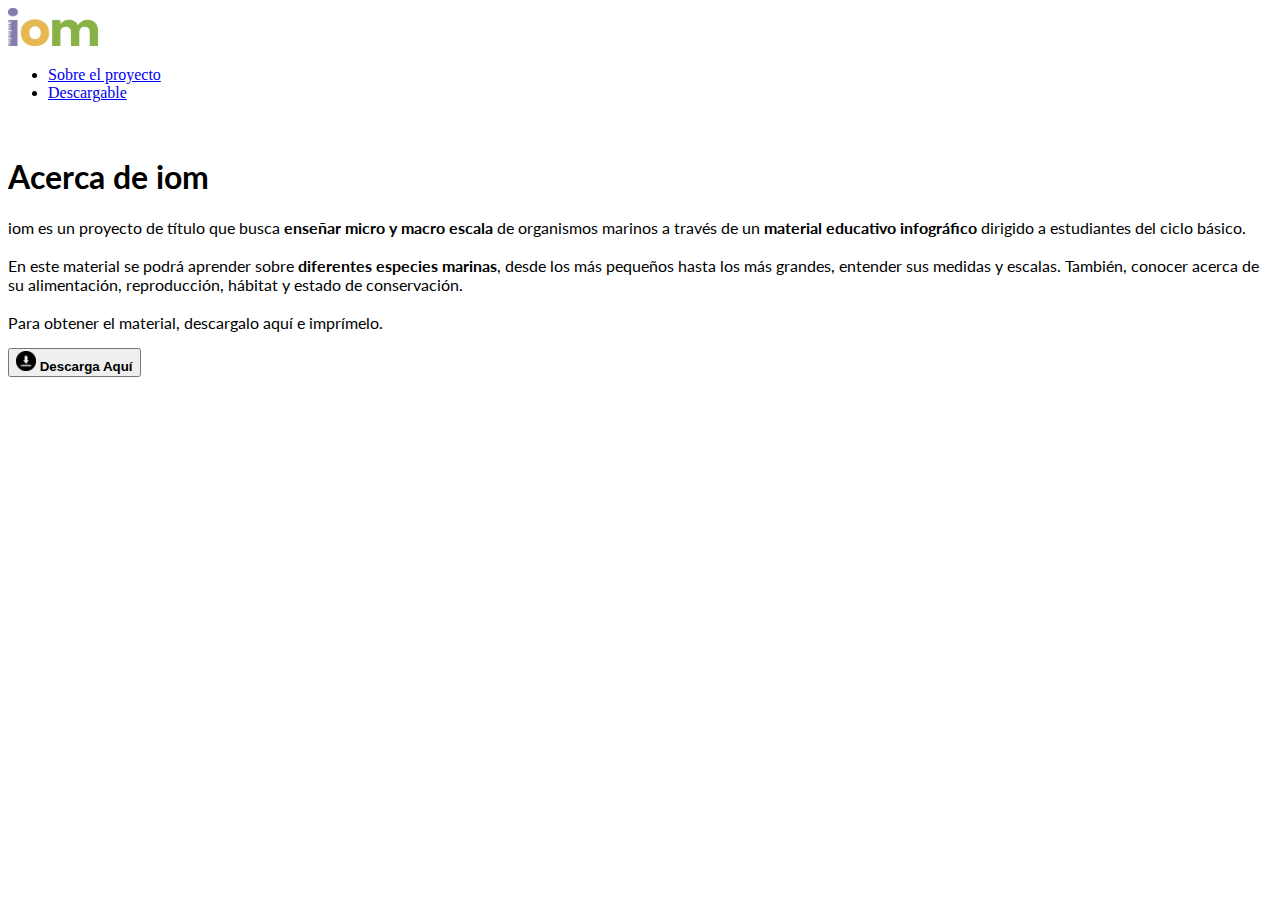
==== index.html @ 4140debc "commit inicial" ====
<!doctype html>
<html lang="en">
  <head>
    <meta charset="utf-8">
    <meta name="viewport" content="width=device-width, initial-scale=1">
    
    <link href="https://cdn.jsdelivr.net/npm/bootstrap@5.1.3/dist/css/bootstrap.min.css" rel="stylesheet" integrity="sha384-1BmE4kWBq78iYhFldvKuhfTAU6auU8tT94WrHftjDbrCEXSU1oBoqyl2QvZ6jIW3" crossorigin="anonymous">
    <link rel="preconnect" href="https://fonts.googleapis.com">
    <link rel="preconnect" href="https://fonts.gstatic.com" crossorigin>
    <link href="https://fonts.googleapis.com/css2?family=Lato:ital,wght@0,300;0,400;0,700;1,300;1,400;1,700&display=swap" rel="stylesheet"> 
    <link rel="stylesheet" href="style.css">
    <title>IOM</title>
  </head>
  <body>
    <!-- Barra de navegación -->
    <div class="container">
      <header class="d-flex flex-wrap justify-content-center py-3 mb-4 border-bottom">
        <a href="/" class="d-flex align-items-center mb-3 mb-md-0 me-md-auto text-dark text-decoration-none">
          <img class="ml-10" src="/imgs/logo.png" alt="" width="90" height="38">
        </a>
  
        <ul class="nav nav-pills">
          <li class="nav-item"><a href="index.html" class="nav-link active bg-secondary" aria-current="page">Sobre el proyecto</a></li>
          <li class="nav-item"><a href="/descarga.html" class="nav-link text-secondary">Descargable</a></li>
        </ul>
      </header>
    </div>

    <div class="container">
      <div class="row"> 
        <!-- Imagen cover -->
        <div class="col">
          <img class="w-100 mt-4"src="/imgs/portada-04.png" alt="">
        </div>
        <div class="col">
          <!-- Texto  -->
          <h1 class="mt-5 mb-5">Acerca de iom</h1>
          <p>iom es un proyecto de título que busca <b>enseñar micro y macro escala</b> de organismos marinos a través de un <b>material educativo infográfico</b> dirigido a estudiantes del ciclo básico.<br><br>

            En este material se podrá aprender sobre <b>diferentes especies marinas</b>, desde los más pequeños hasta los más grandes, entender sus medidas y escalas. También, conocer acerca de su alimentación, reproducción, hábitat y estado de conservación.<br>
            <br>
            Para obtener el material, descargalo aquí e imprímelo. </p>
          <!-- Boton descarga -->
          <button class="btn btn-default">
            <img src="imgs/descarga.png" width="20" href="/descarga.html" /> <b>Descarga Aquí</b>
          </button>
       
        </div>

      </div>
    </div>
  </body>
</html>
---- style.css ----
/* change the colors */



p {
    font-family: 'Lato', sans-serif;
}

h1 {
    font-family: 'Lato', sans-serif;
    font-weight: bold;
}
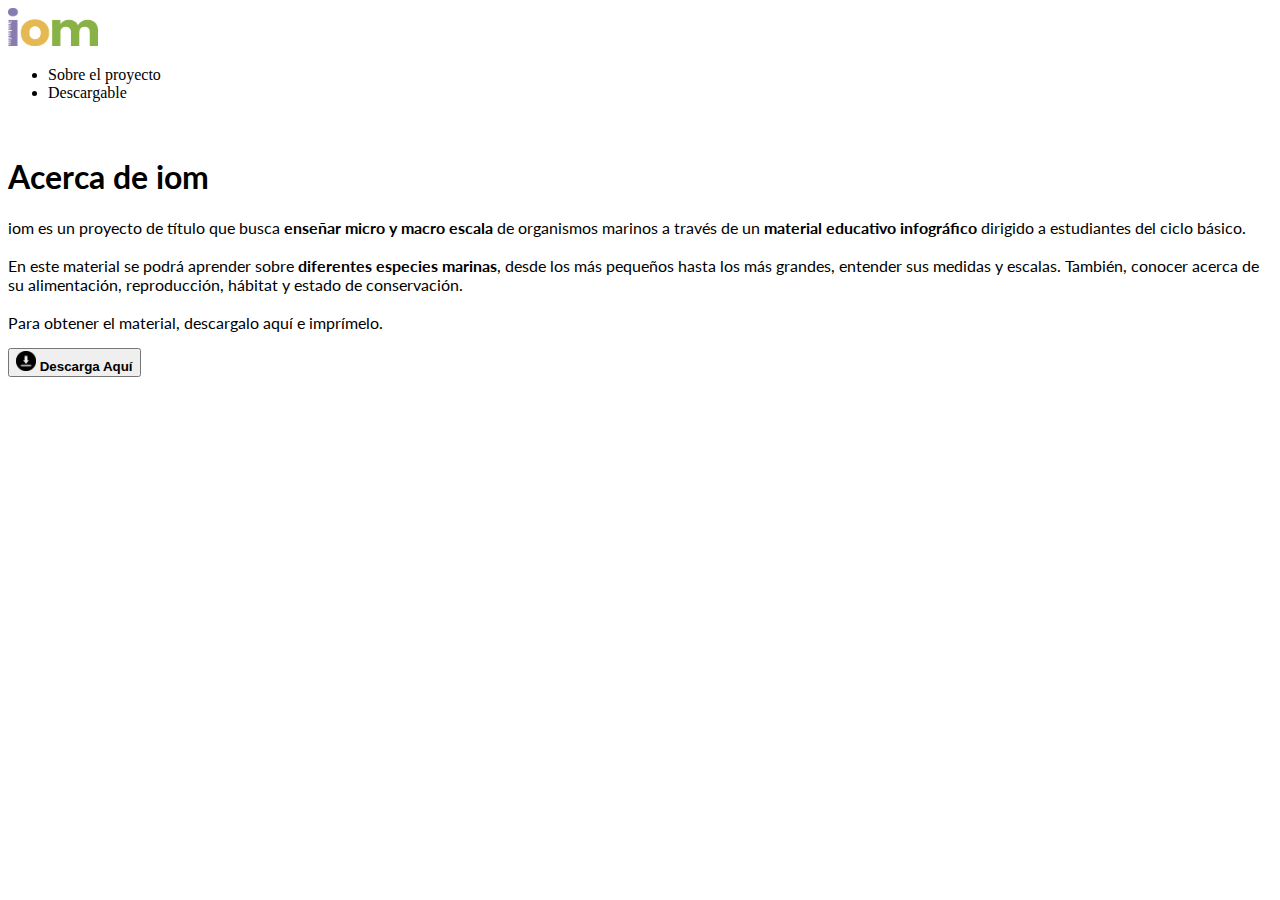
==== commit e02c0a59: "links arreglados" ====
--- a/index.html
+++ b/index.html
@@ -15,13 +15,13 @@
     <!-- Barra de navegación -->
     <div class="container">
       <header class="d-flex flex-wrap justify-content-center py-3 mb-4 border-bottom">
-        <a href="/" class="d-flex align-items-center mb-3 mb-md-0 me-md-auto text-dark text-decoration-none">
-          <img class="ml-10" src="/imgs/logo.png" alt="" width="90" height="38">
+        <a href="index.html" class="d-flex align-items-center mb-3 mb-md-0 me-md-auto text-dark text-decoration-none">
+          <img class="ml-10" src="imgs/logo.png" alt="" width="90" height="38">
         </a>
   
         <ul class="nav nav-pills">
           <li class="nav-item"><a href="index.html" class="nav-link active bg-secondary" aria-current="page">Sobre el proyecto</a></li>
-          <li class="nav-item"><a href="/descarga.html" class="nav-link text-secondary">Descargable</a></li>
+          <li class="nav-item"><a href="descarga.html" class="nav-link text-secondary">Descargable</a></li>
         </ul>
       </header>
     </div>
@@ -30,7 +30,7 @@
       <div class="row"> 
         <!-- Imagen cover -->
         <div class="col">
-          <img class="w-100 mt-4"src="/imgs/portada-04.png" alt="">
+          <img class="w-100 mt-4"src="imgs/portada-04.png" alt="">
         </div>
         <div class="col">
           <!-- Texto  -->
@@ -42,7 +42,9 @@
             Para obtener el material, descargalo aquí e imprímelo. </p>
           <!-- Boton descarga -->
           <button class="btn btn-default">
-            <img src="imgs/descarga.png" width="20" href="/descarga.html" /> <b>Descarga Aquí</b>
+            <a href="descarga.html">
+              <img src="imgs/descarga.png" width="20" href="descarga.html" /> <b>Descarga Aquí</b>
+            </a>
           </button>
        
         </div>
--- a/style.css
+++ b/style.css
@@ -9,4 +9,9 @@
 h1 {
     font-family: 'Lato', sans-serif;
     font-weight: bold;
+}
+
+a {
+    color: black;
+    text-decoration: none;
 }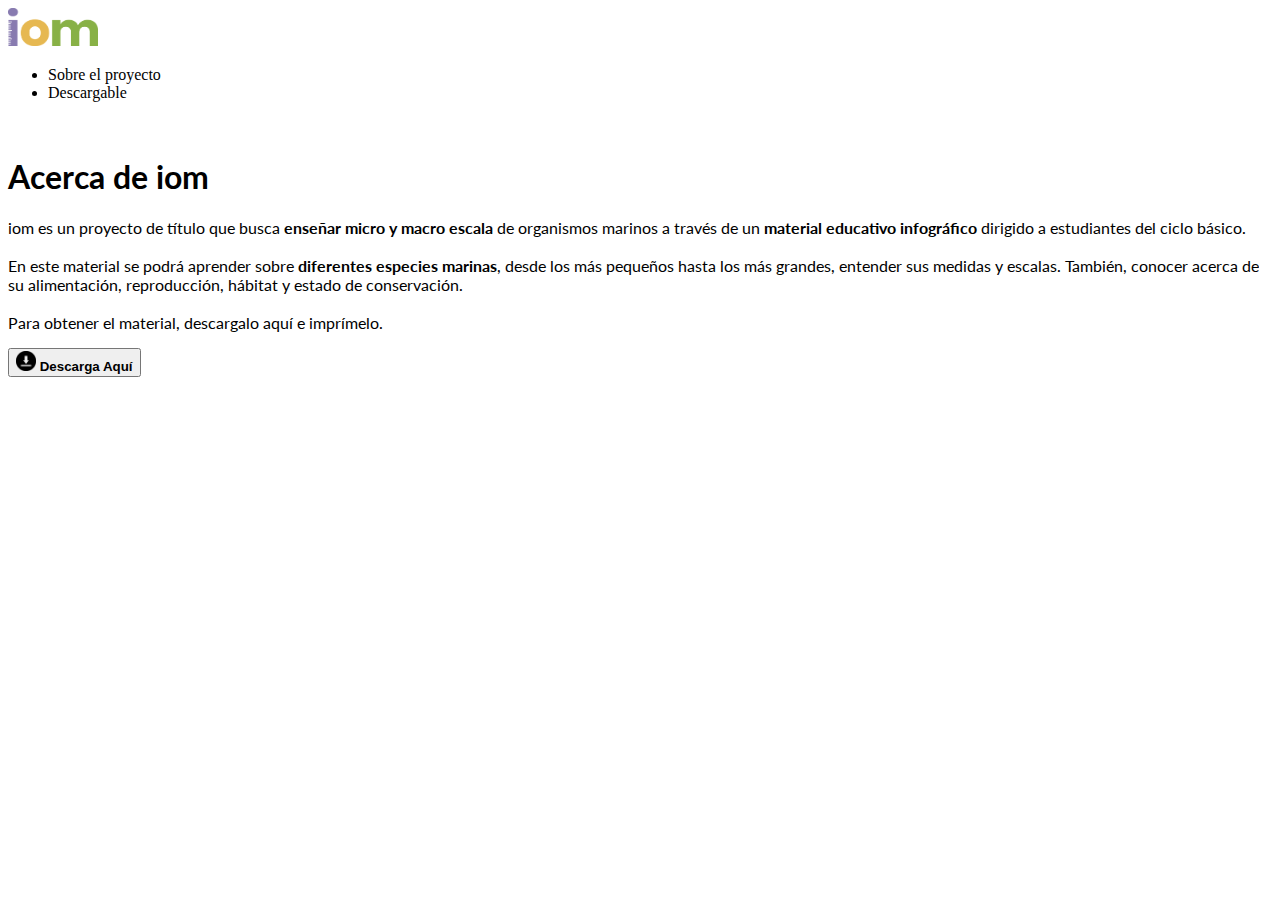
==== commit 9990e8ee: "favicon" ====
--- a/index.html
+++ b/index.html
@@ -9,6 +9,7 @@
     <link rel="preconnect" href="https://fonts.gstatic.com" crossorigin>
     <link href="https://fonts.googleapis.com/css2?family=Lato:ital,wght@0,300;0,400;0,700;1,300;1,400;1,700&display=swap" rel="stylesheet"> 
     <link rel="stylesheet" href="style.css">
+    <link rel="shortcut icon" type="image/jpg" href="imgs/favicon.png"/>
     <title>IOM</title>
   </head>
   <body>
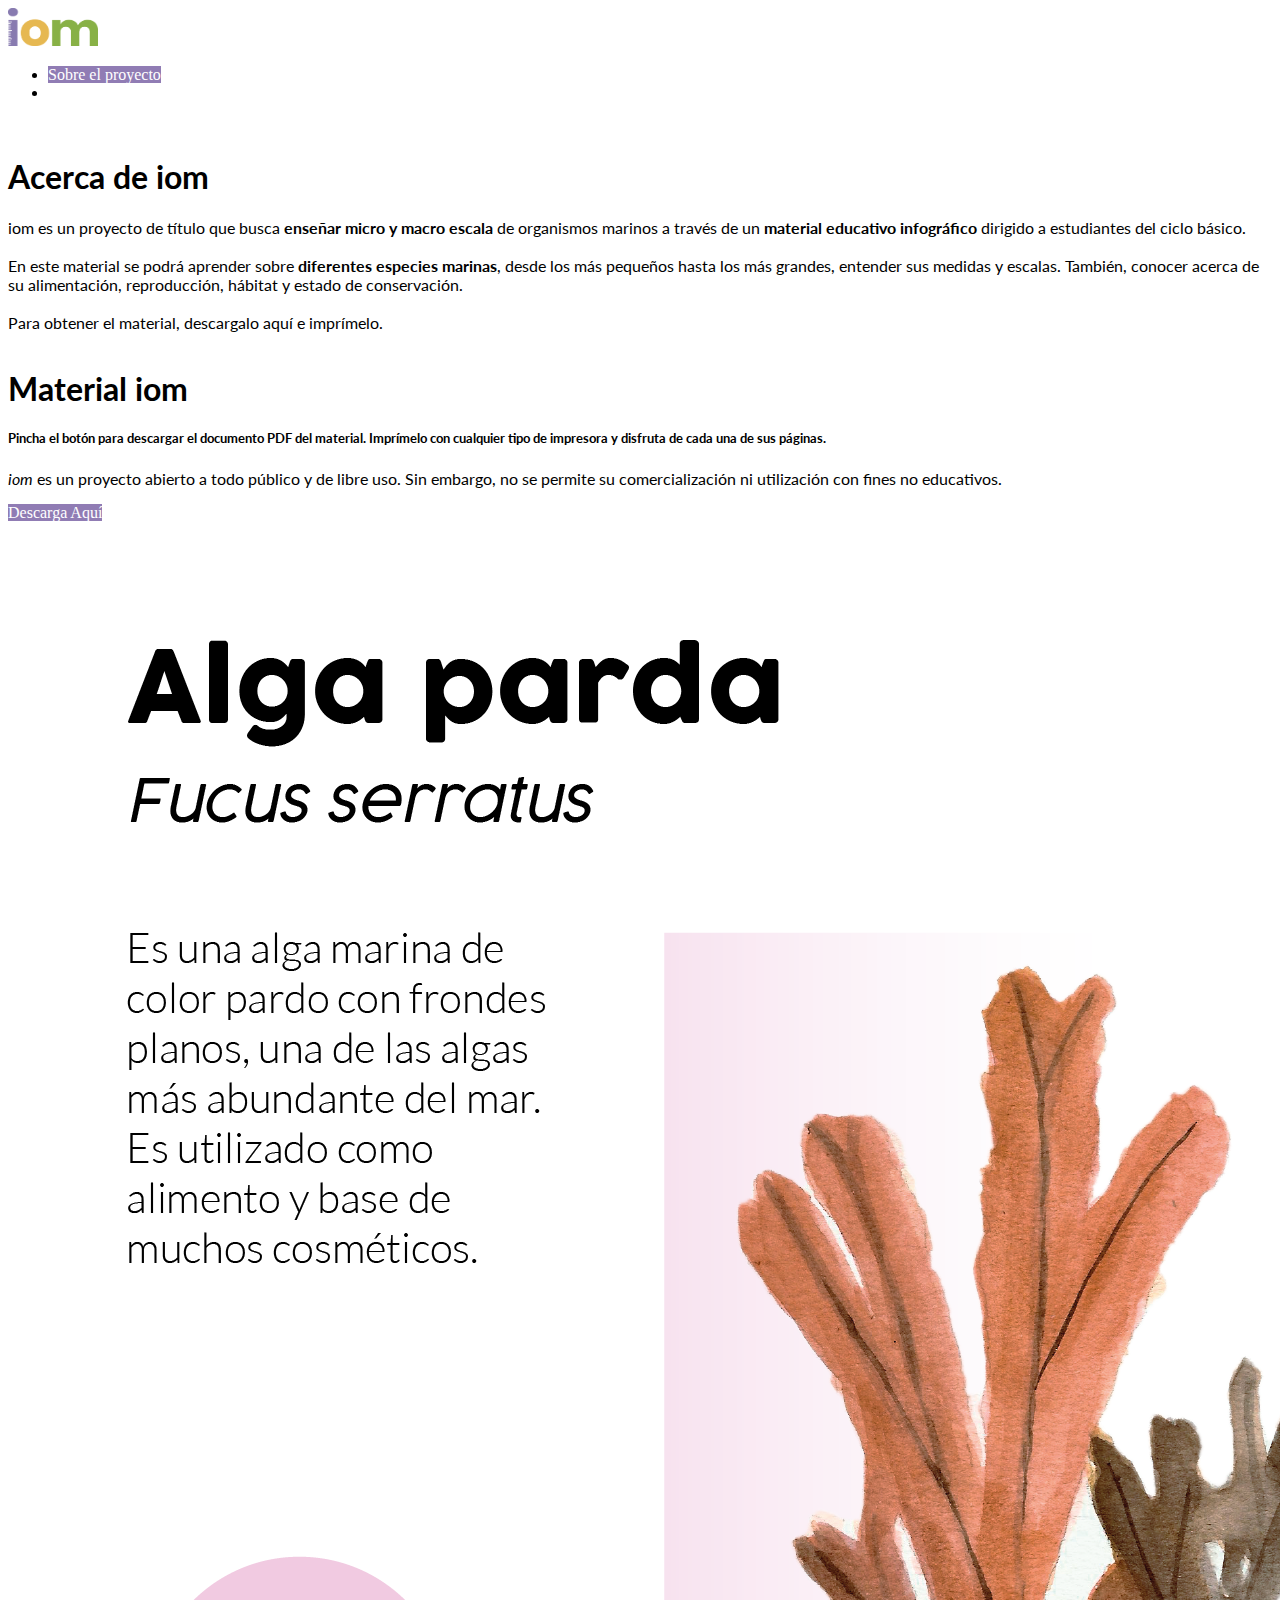
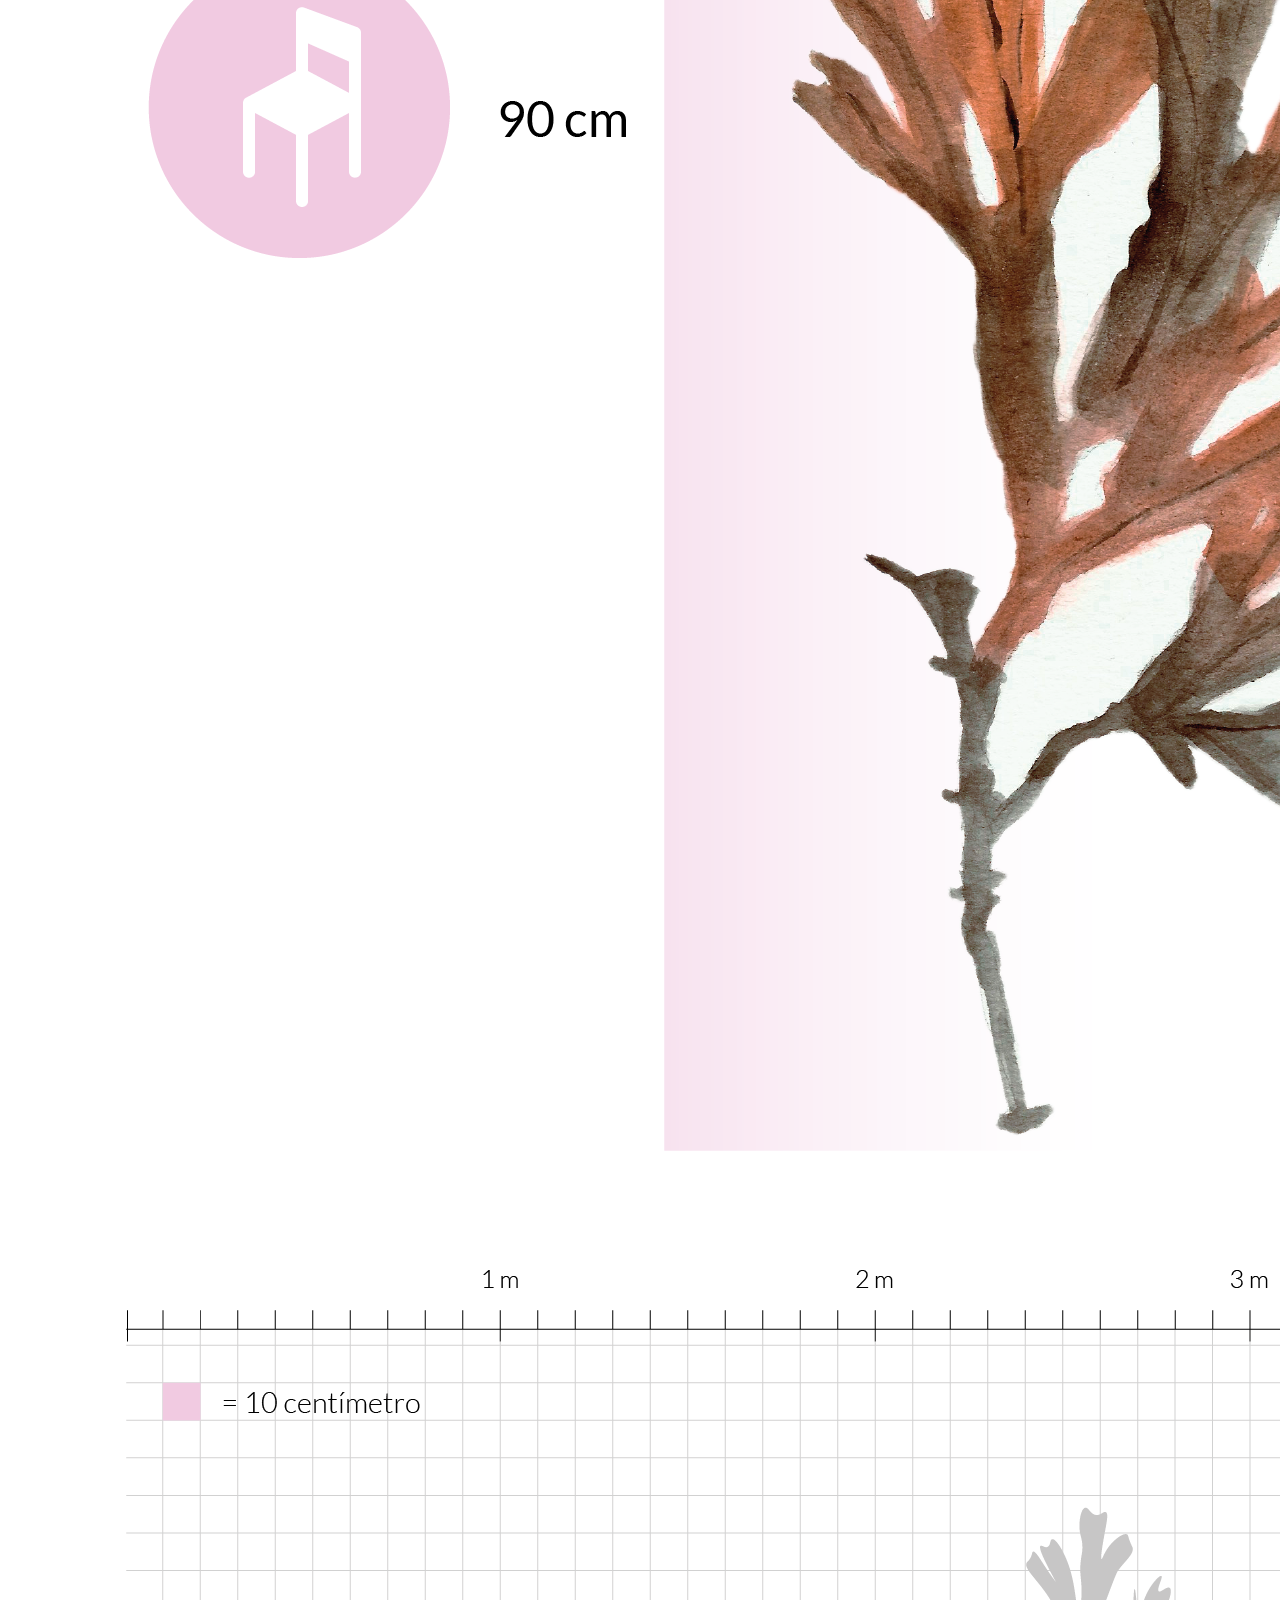
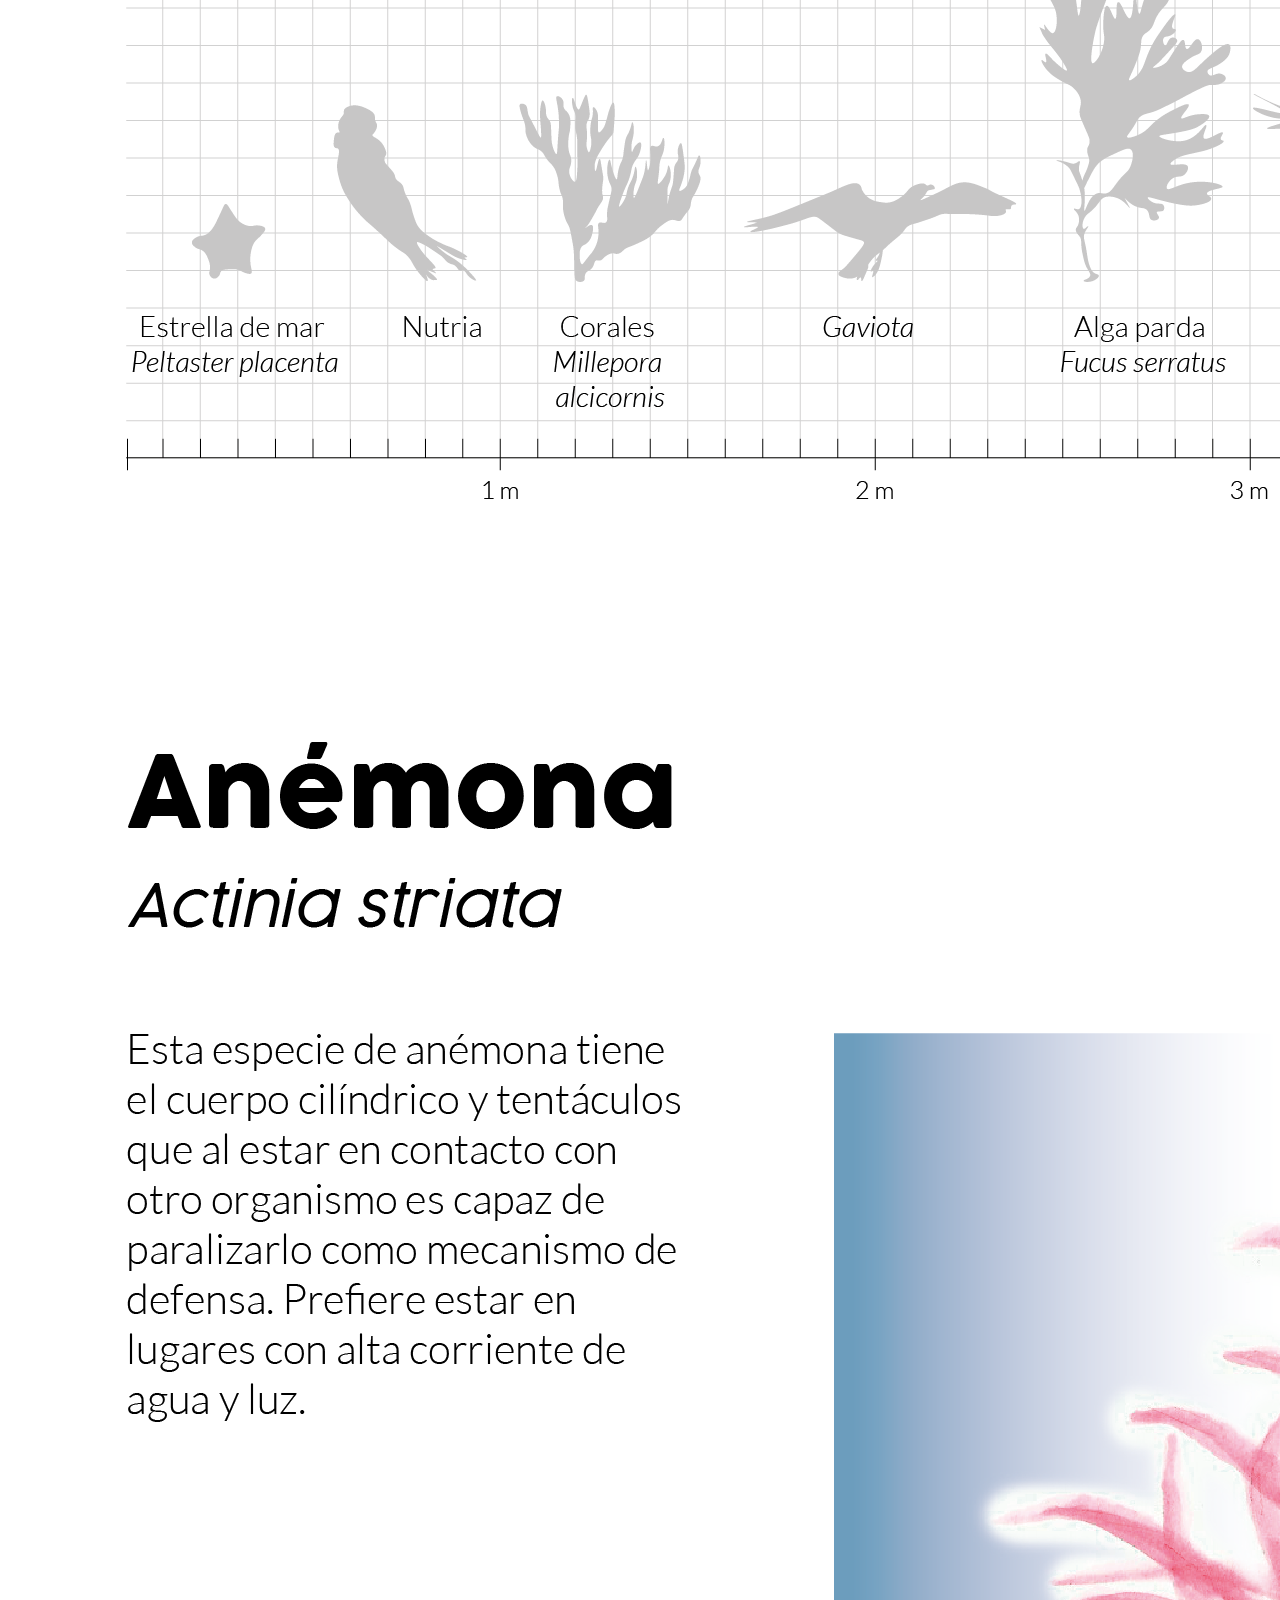
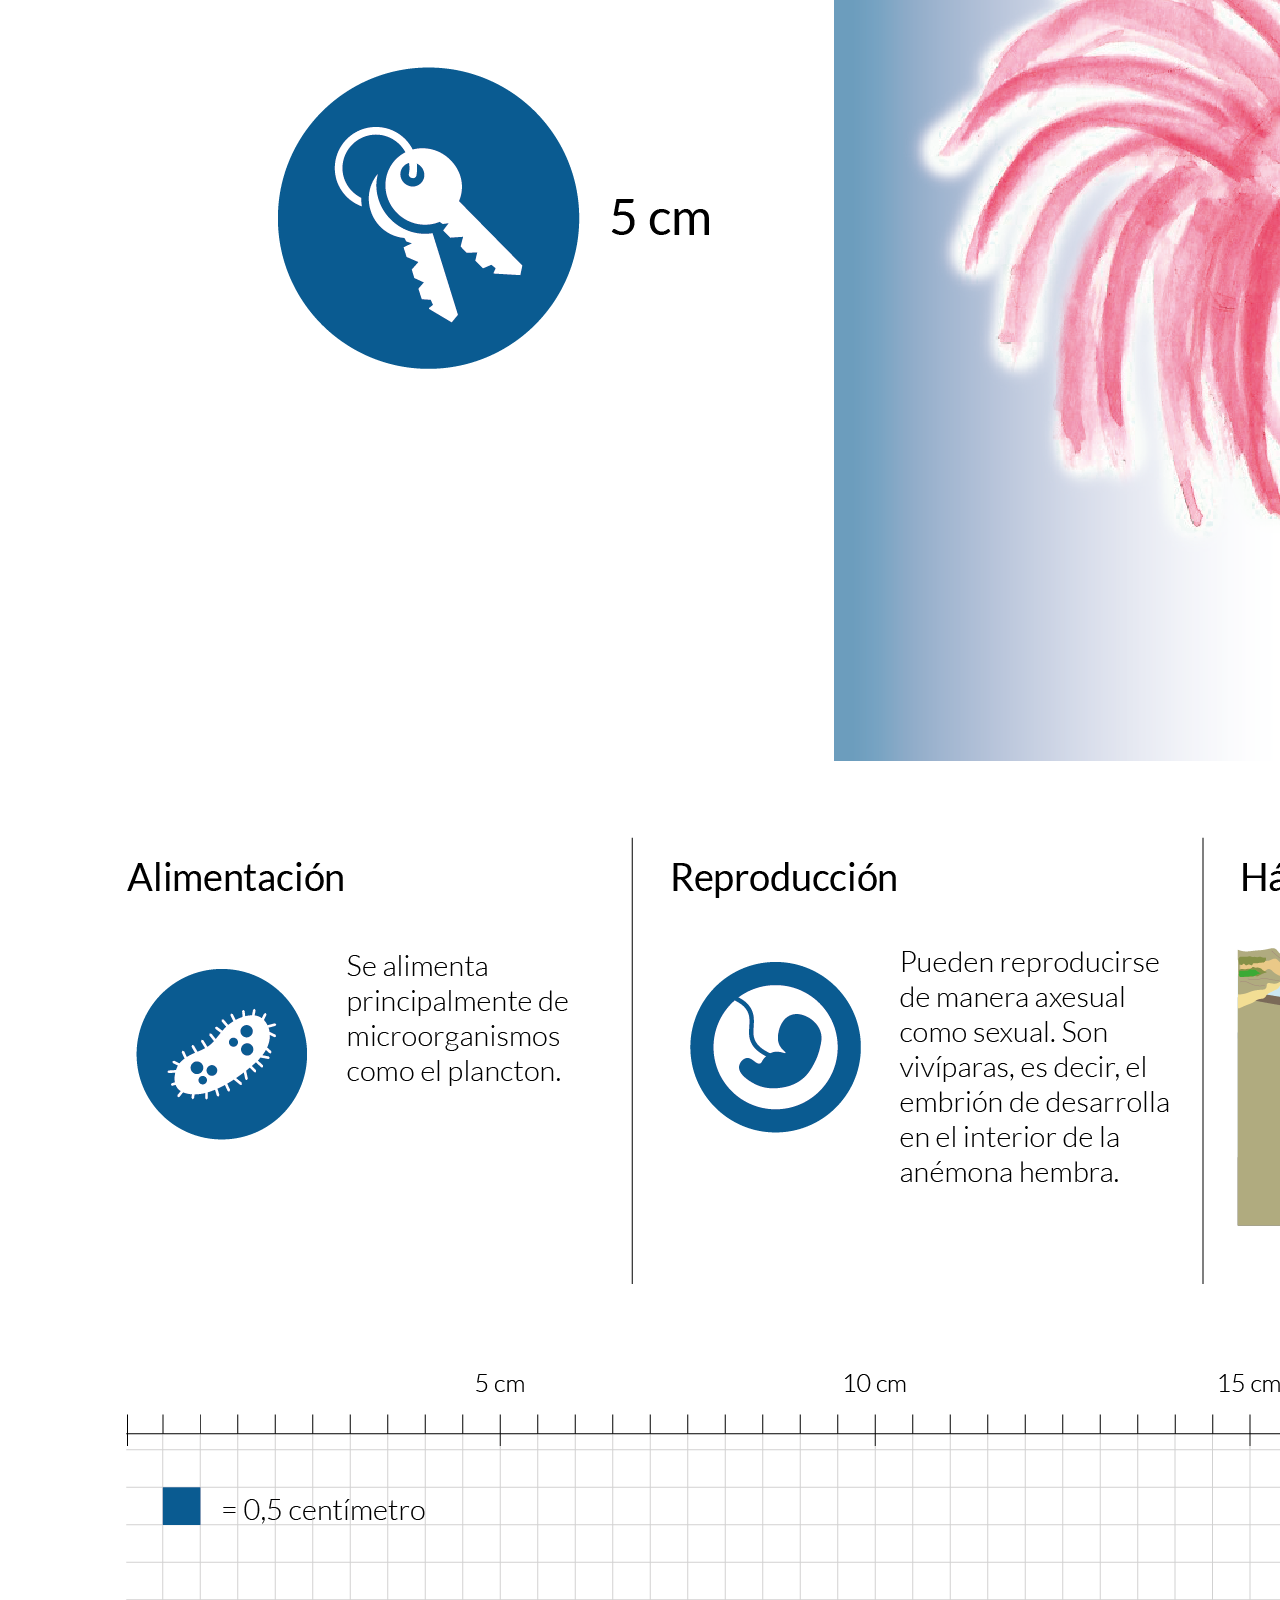
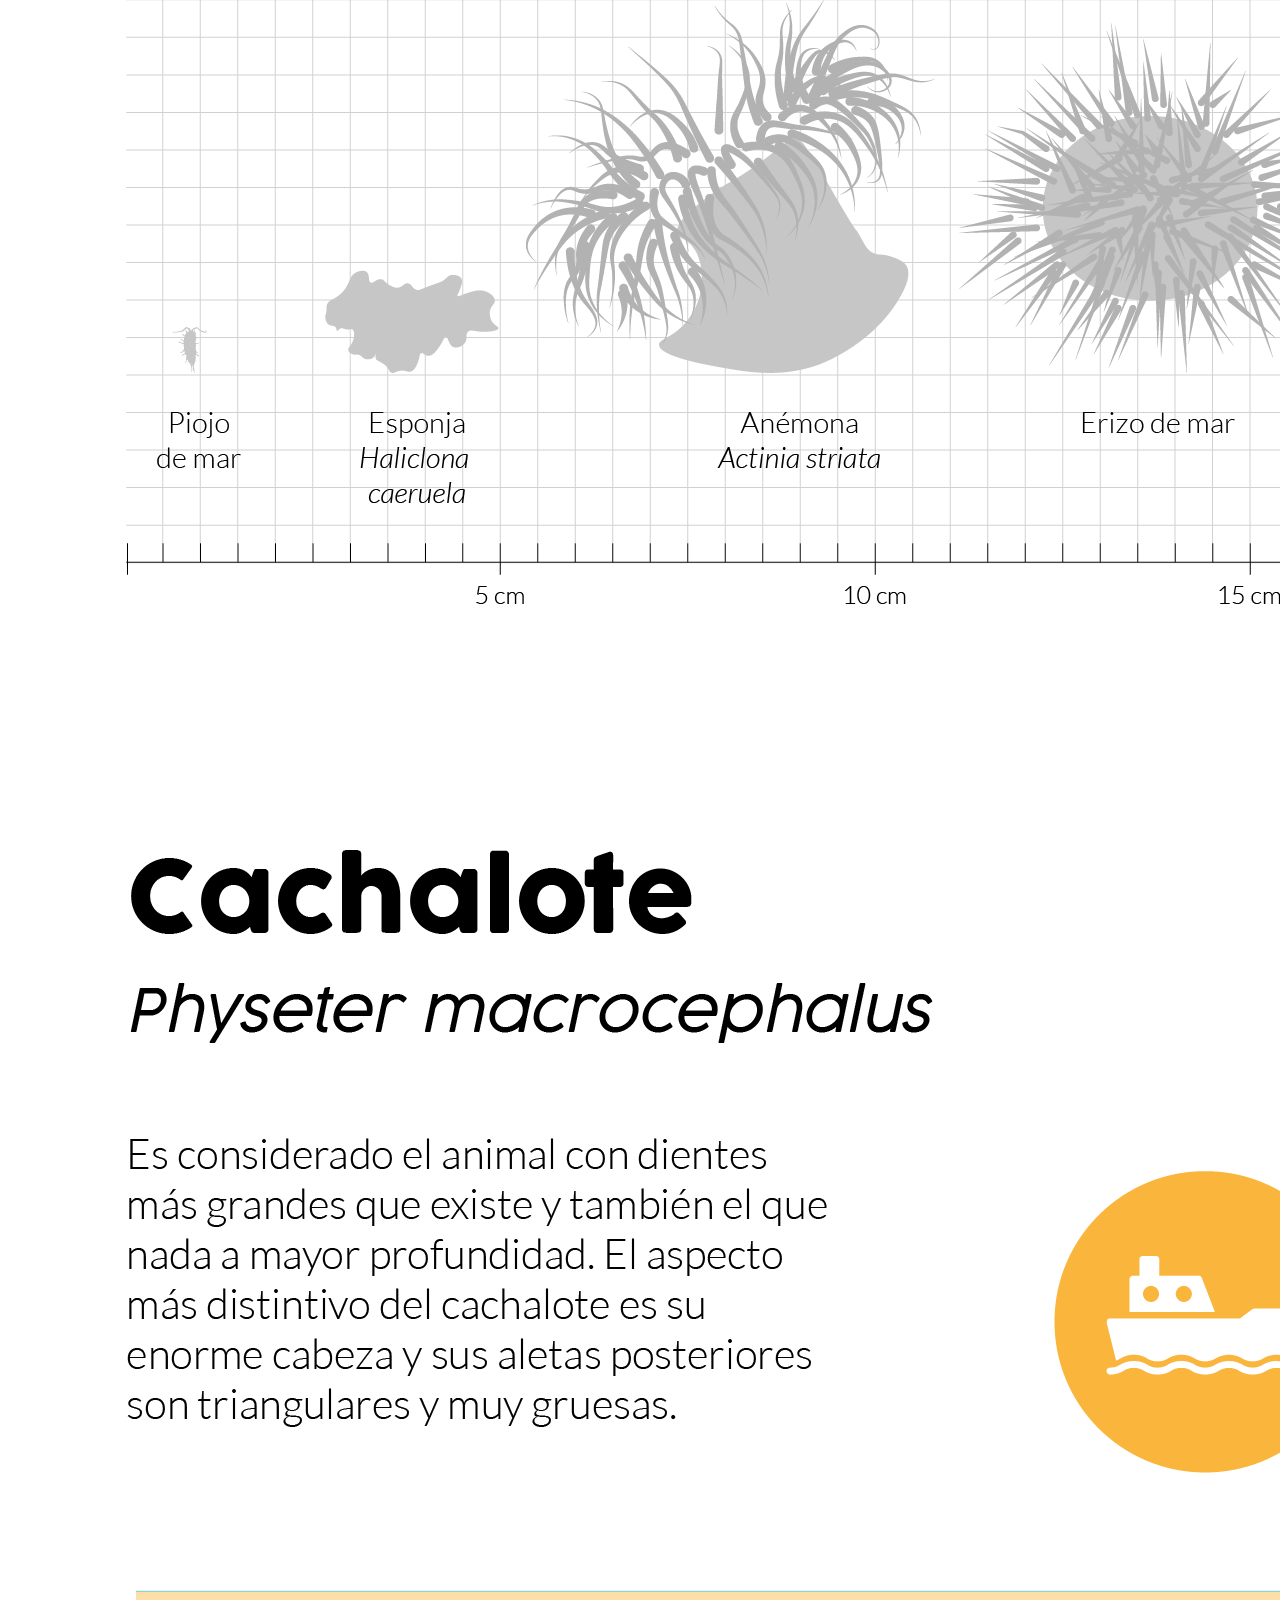
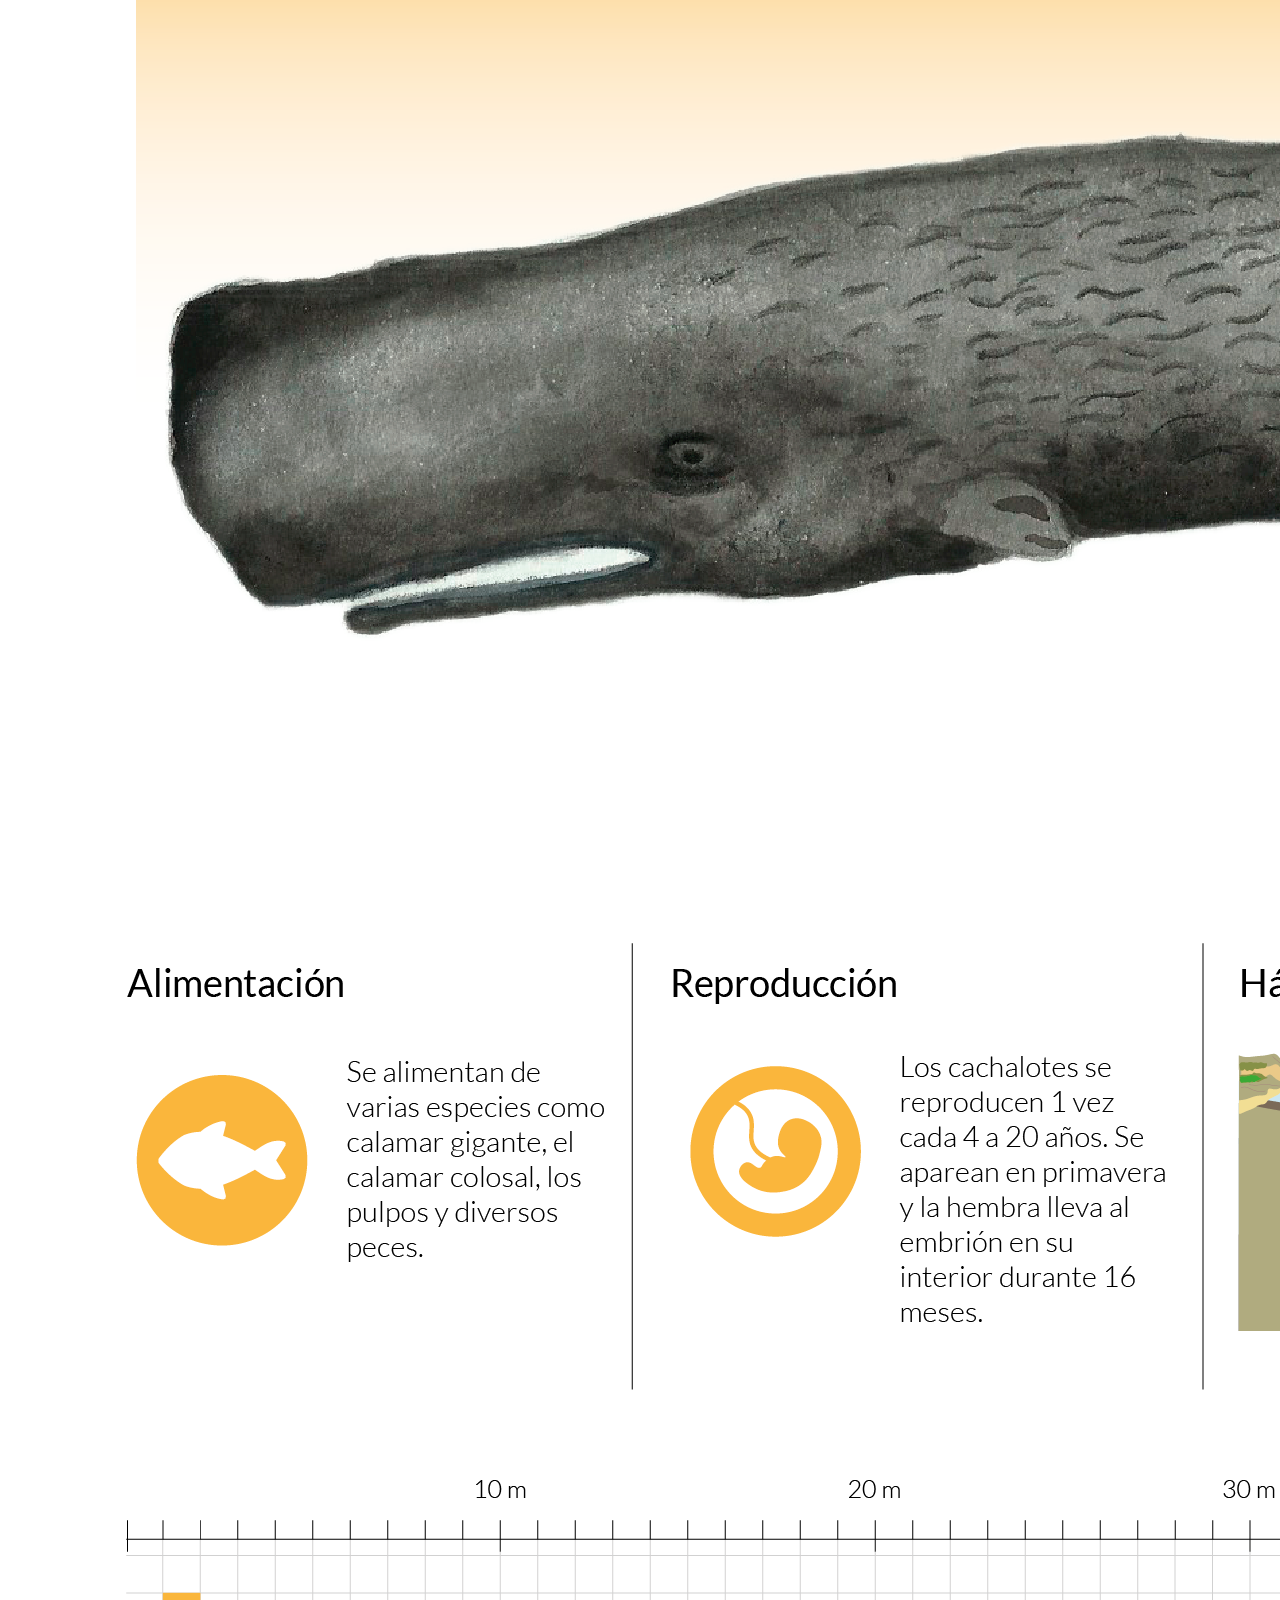
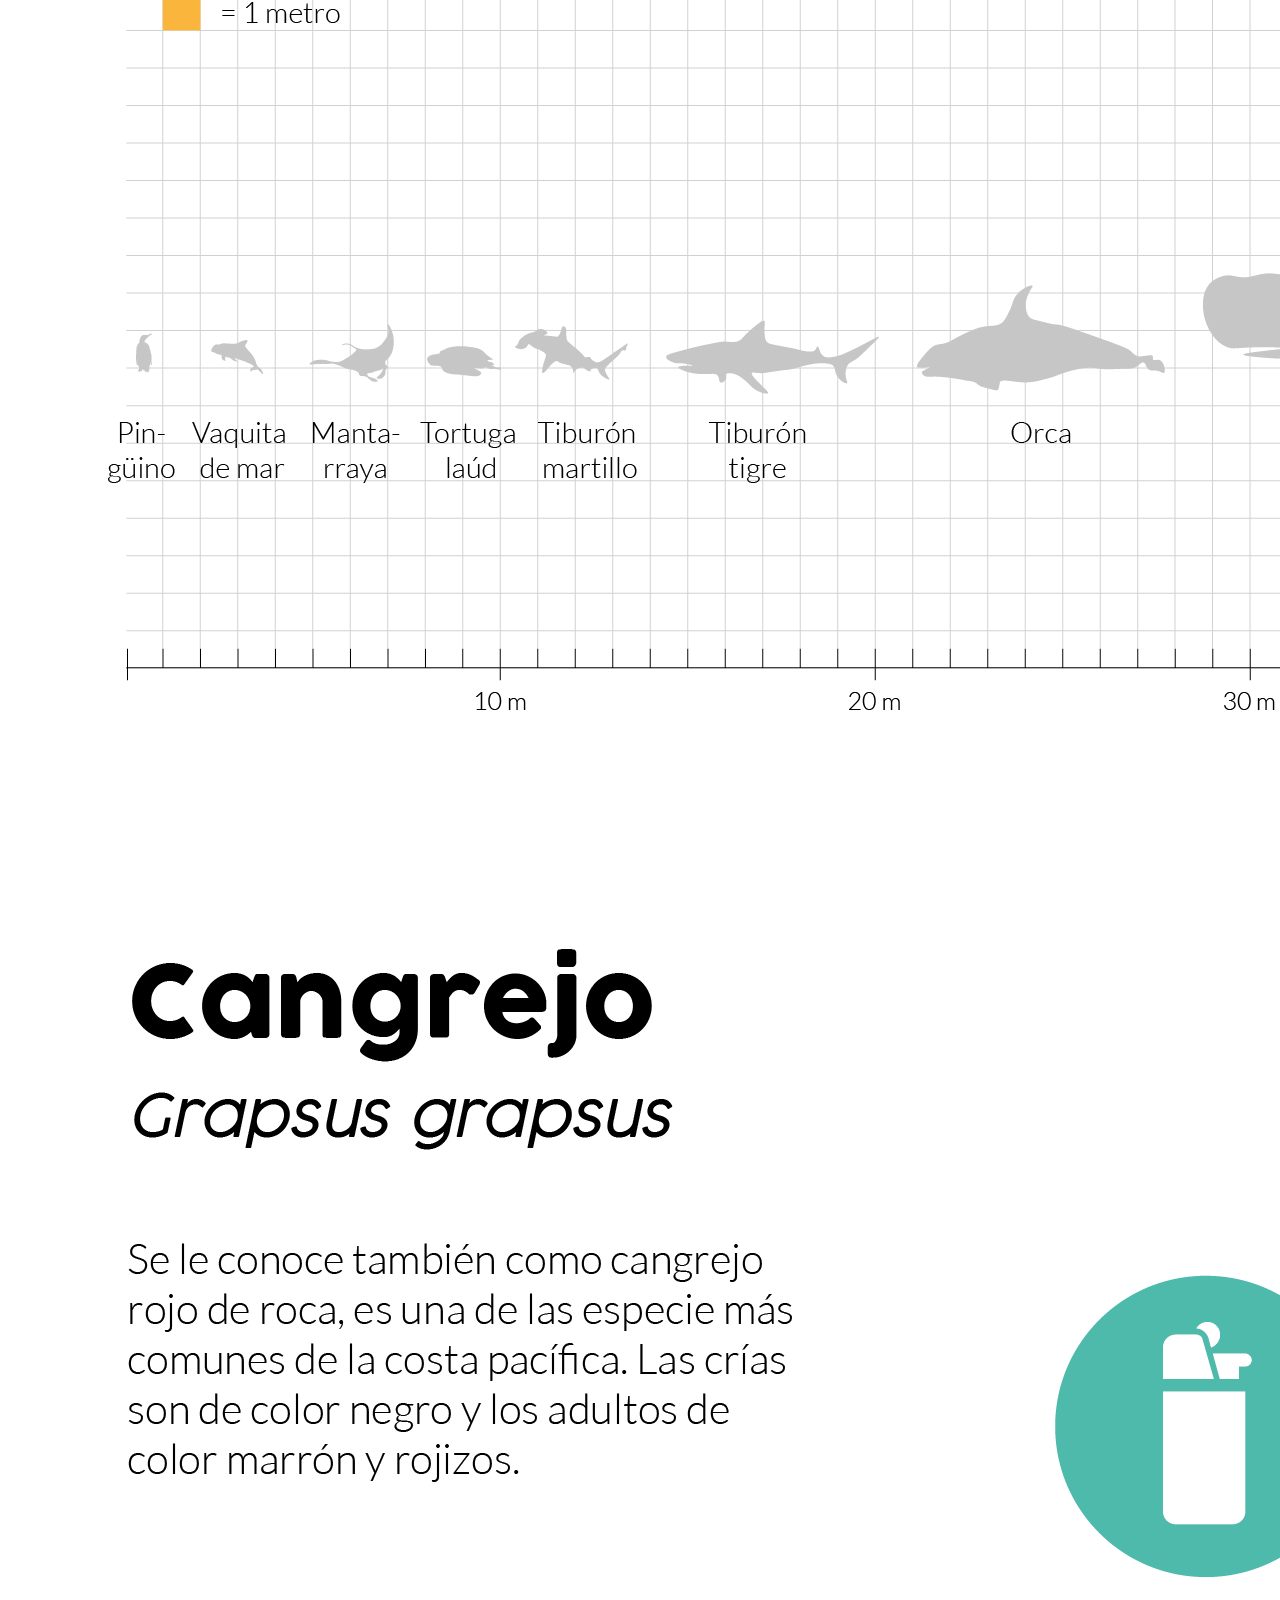
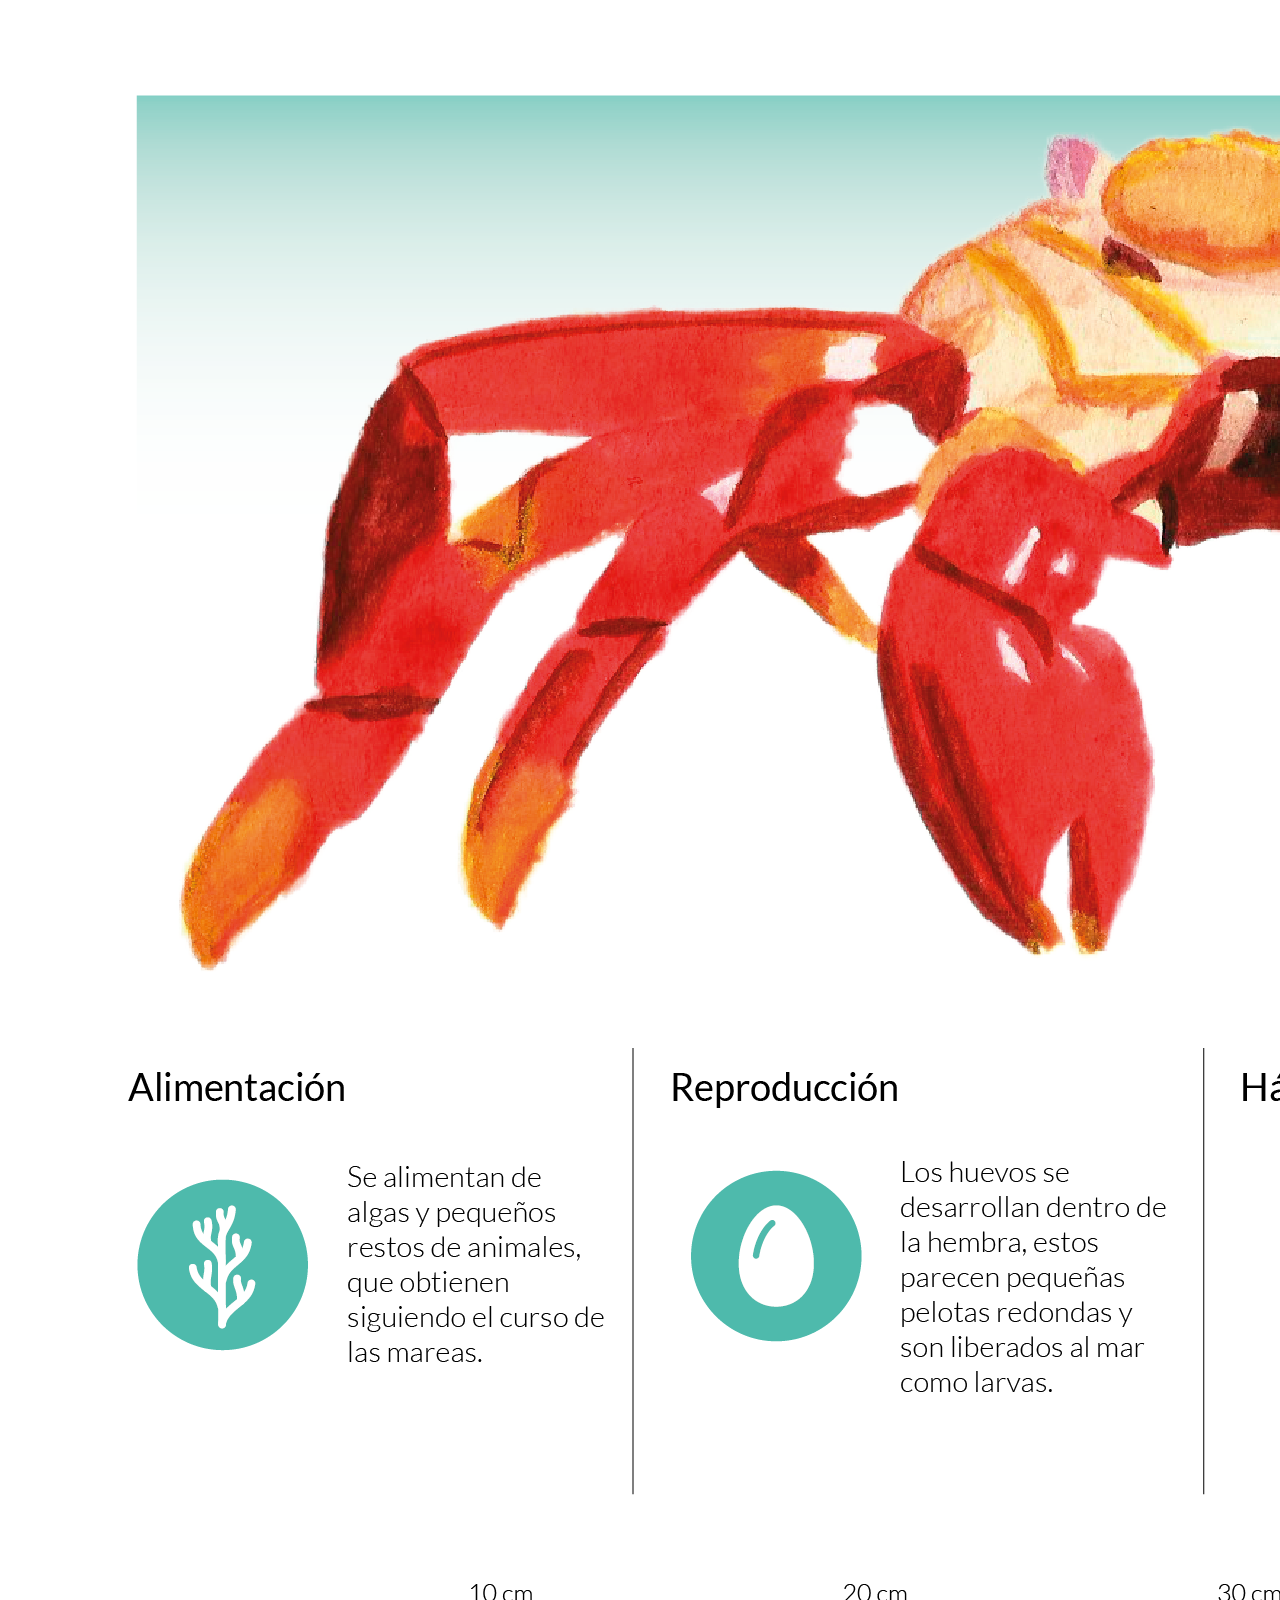
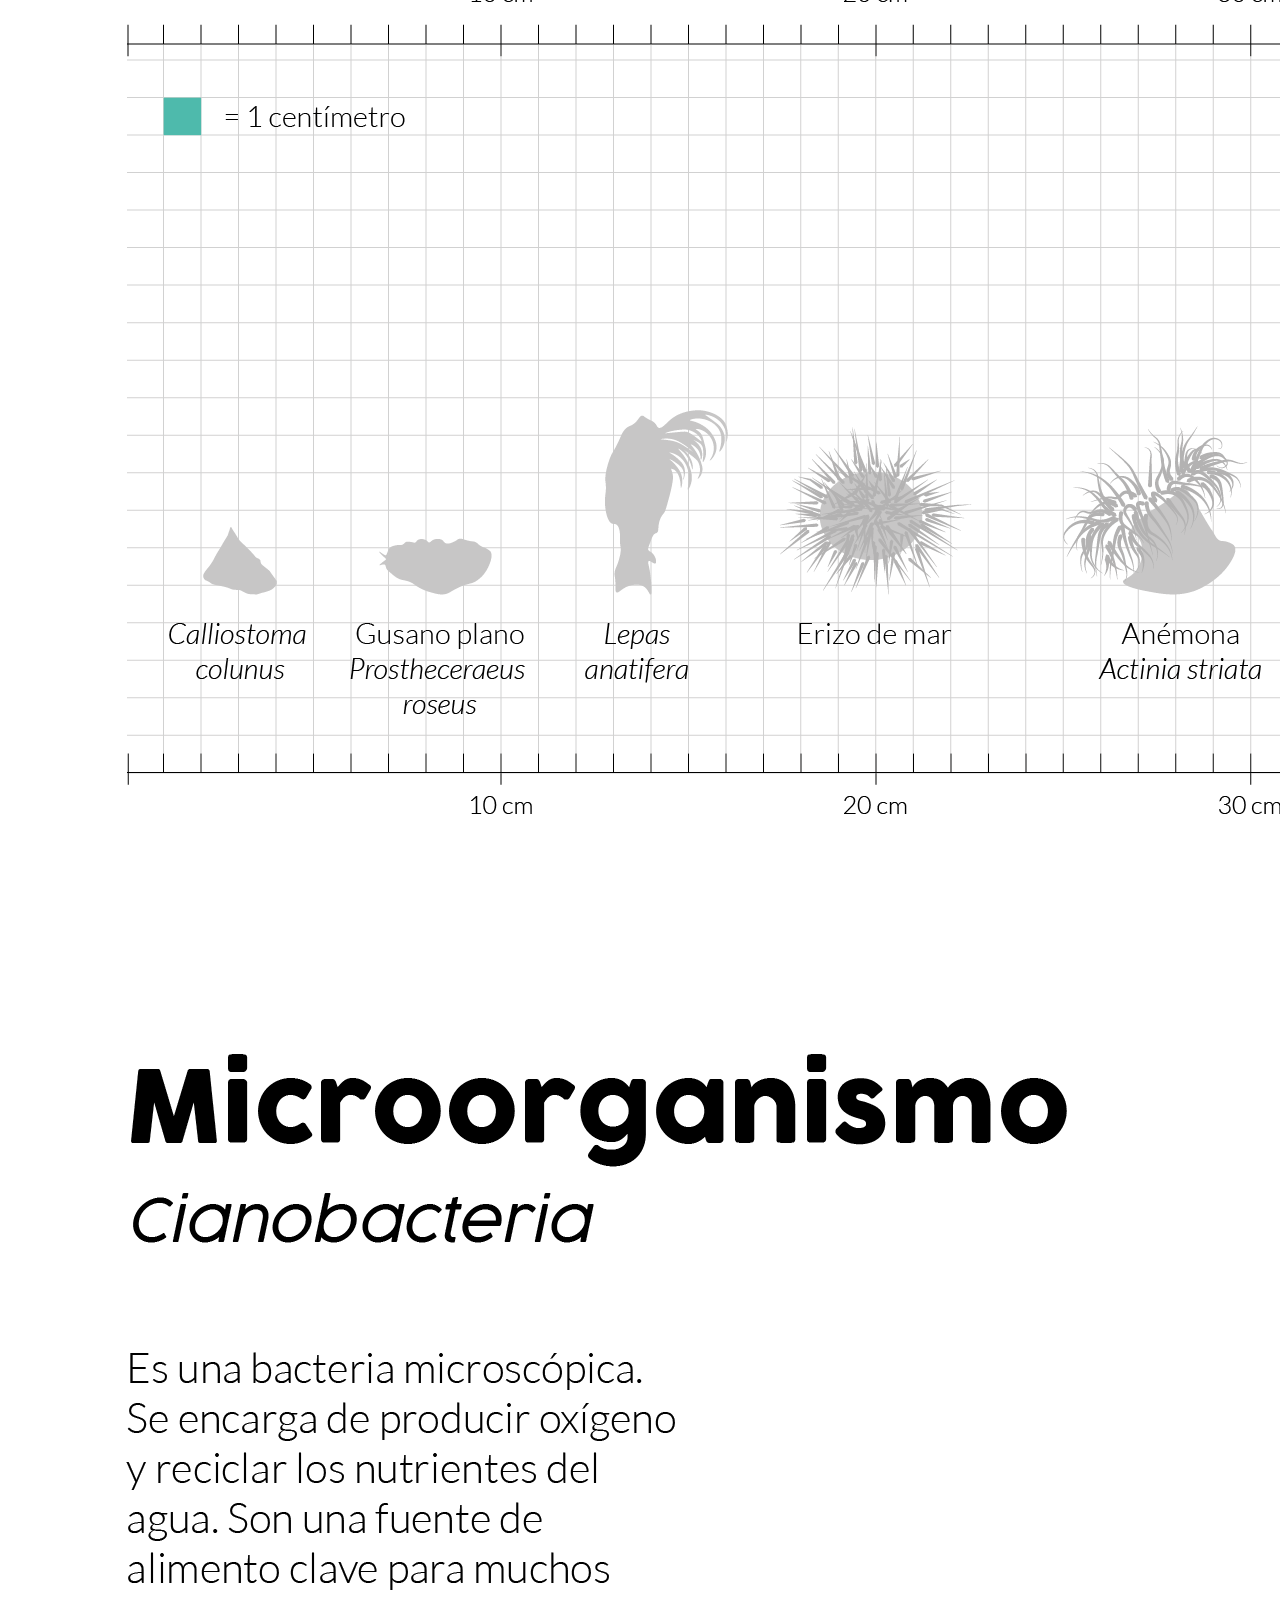
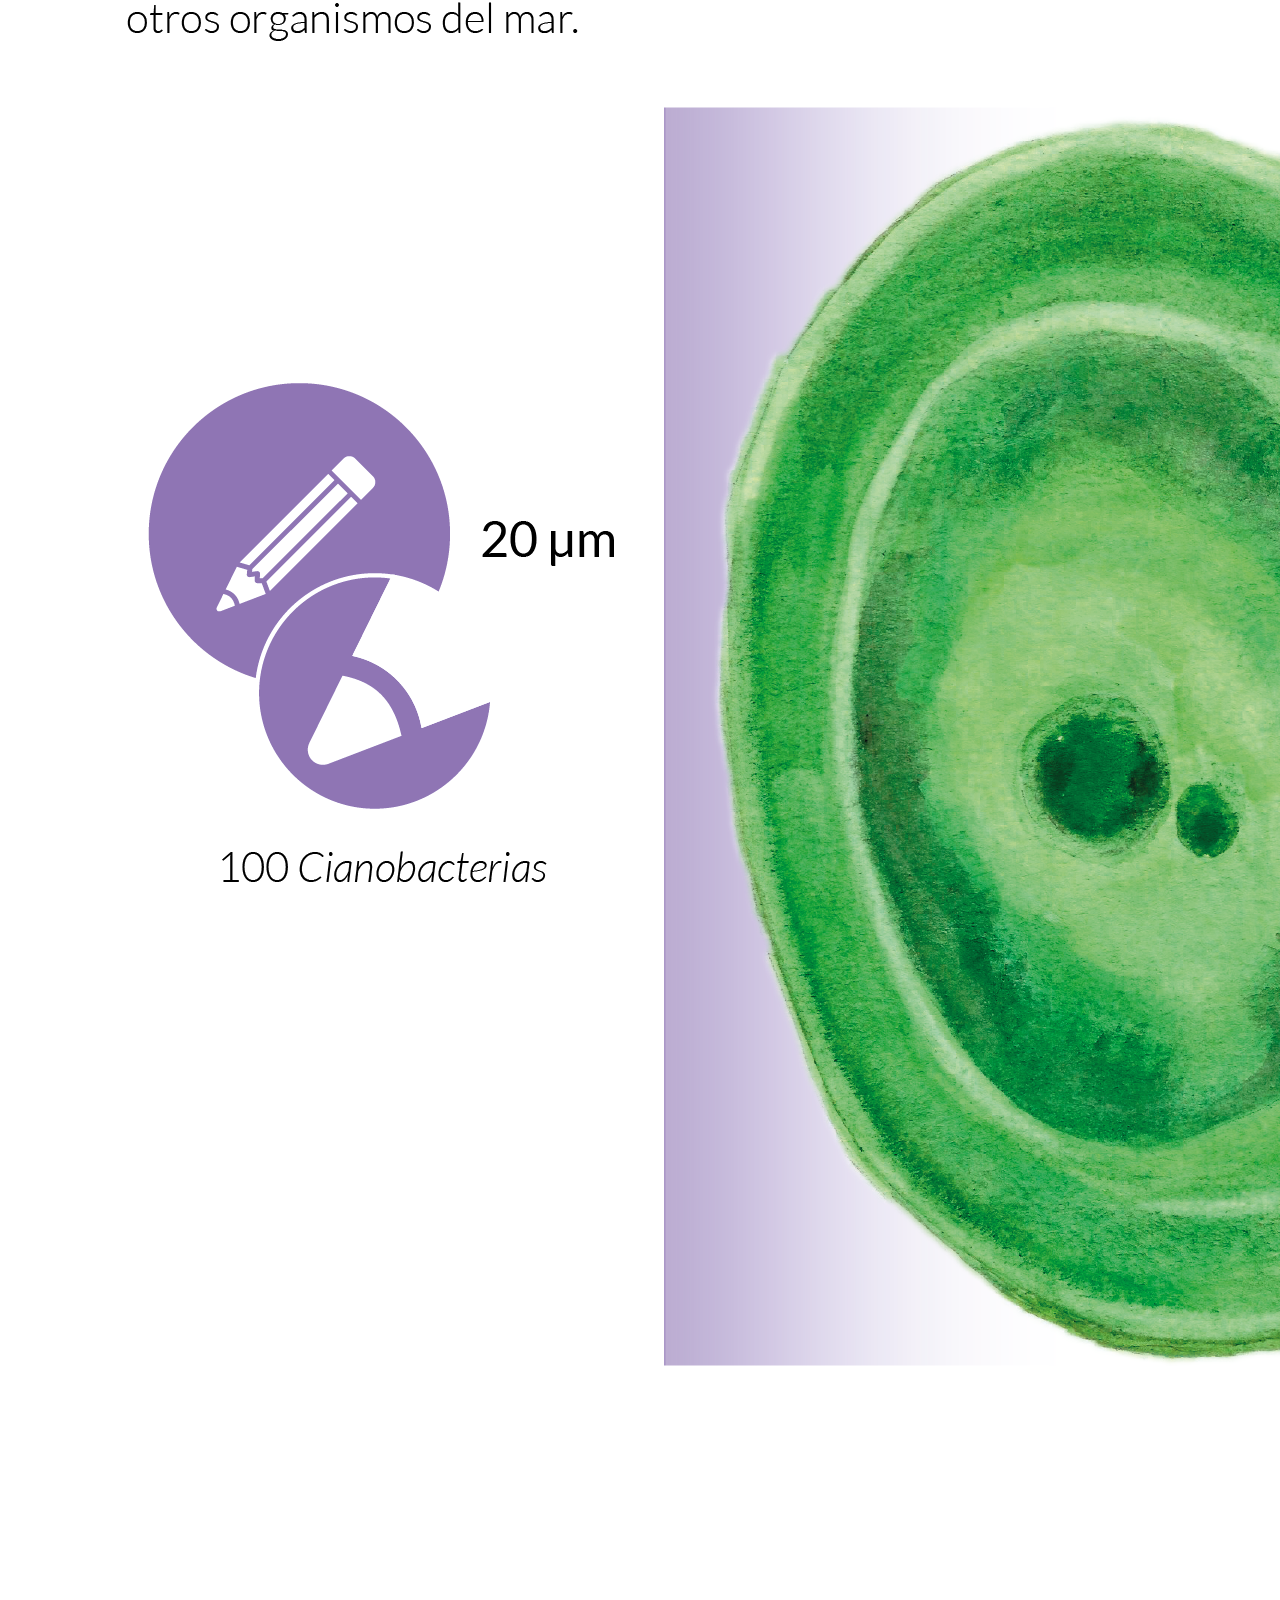
==== commit 1514b53f: "Update, una sola pagina" ====
--- a/index.html
+++ b/index.html
@@ -22,7 +22,7 @@
   
         <ul class="nav nav-pills">
           <li class="nav-item"><a href="index.html" class="nav-link active bg-secondary" aria-current="page">Sobre el proyecto</a></li>
-          <li class="nav-item"><a href="descarga.html" class="nav-link text-secondary">Descargable</a></li>
+          <li class="nav-item"><a href="#descarga" class="nav-link text-secondary">Descargable</a></li>
         </ul>
       </header>
     </div>
@@ -31,26 +31,98 @@
       <div class="row"> 
         <!-- Imagen cover -->
         <div class="col">
-          <img class="w-100 mt-4"src="imgs/portada-04.png" alt="">
+          <img class="w-75 mt-4"src="imgs/portada-04.png" alt="">
         </div>
         <div class="col">
           <!-- Texto  -->
-          <h1 class="mt-5 mb-5">Acerca de iom</h1>
+          <h1 class="display-4 font-weight-bold mb-0 pt-md-5 pt-5 mb-5">Acerca de iom</h1>
           <p>iom es un proyecto de título que busca <b>enseñar micro y macro escala</b> de organismos marinos a través de un <b>material educativo infográfico</b> dirigido a estudiantes del ciclo básico.<br><br>
 
             En este material se podrá aprender sobre <b>diferentes especies marinas</b>, desde los más pequeños hasta los más grandes, entender sus medidas y escalas. También, conocer acerca de su alimentación, reproducción, hábitat y estado de conservación.<br>
             <br>
-            Para obtener el material, descargalo aquí e imprímelo. </p>
-          <!-- Boton descarga -->
-          <button class="btn btn-default">
-            <a href="descarga.html">
-              <img src="imgs/descarga.png" width="20" href="descarga.html" /> <b>Descarga Aquí</b>
-            </a>
-          </button>
-       
+            Para obtener el material, descargalo aquí e imprímelo. </p>     
         </div>
 
       </div>
     </div>
+
+    <div class="container">
+      <div class="row">
+        <div class="col">
+          <hr class="m-5" style="border:2px;text-align: center;">
+        </div>
+      </div>      
+    </div>
+    
+
+    <div class="container" id="descarga">
+
+            <!-- Boton descarga -->
+            <div class="container">
+              <div class="row">
+                <div class="col-md-12 text-center">
+                  <h1 class="display-4 font-weight-bold mb-0 pt-md-5 pt-5">Material iom</h1>
+                  <h5 class="pt-md-5 pt-sm-2 pt-5 pb-md-3 pb-sm-3 pb-5" >Pincha el botón para descargar el documento PDF del material. Imprímelo con cualquier tipo de impresora y disfruta de cada una de sus páginas.</h5>
+                  <p><i>iom</i> es un proyecto abierto a todo público y de libre uso. Sin embargo, no se permite su comercialización ni utilización con fines no educativos.</p>
+                  <a class="btn btn-primary btn-lg mt-4 mb-4" href="laminasIOM.pdf">Descarga Aquí</a>
+                </div>
+              </div>
+            </div>
+          
+
+
+          <!-- Galeria de imagenes -->
+          <div class="row row-cols-3">
+            <div class="col">
+              <div class="card m-3">
+                <img src="imgs/laminas/alga_parda.png" class="card-img-top" alt="Ejemplo de lamina sobre la Alga Parda">
+              </div>
+            </div>
+            <div class="col">
+              <div class="card m-3">
+                <img src="imgs/laminas/anemona.png" class="card-img-top" alt="Ejemplo de lamina sobre la anemona">
+              </div>
+            </div>
+            <div class="col">
+              <div class="card m-3">
+                <img src="imgs/laminas/cachalote.png" class="card-img-top" alt="Ejemplo de lamina sobre el cachalote">
+              </div>
+            </div>
+            <div class="col">
+              <div class="card m-3">
+                <img src="imgs/laminas/cangrejo.png" class="card-img-top" alt="Ejemplo de lamina sobre el cangrejo">
+              </div>
+            </div>
+            <div class="col">
+              <div class="card m-3">
+                <img src="imgs/laminas/cianobacteria.png" class="card-img-top" alt="Ejemplo de lamina sobre la cianobacteria">
+              </div>
+            </div>
+            <div class="col">
+              <div class="card m-3">
+                <img src="imgs/laminas/coral.png" class="card-img-top" alt="Ejemplo de lamina sobre el coral">
+              </div>
+            </div>
+            <div class="col">
+              <div class="card m-3">
+                <img src="imgs/laminas/esponja_incrustante.png" class="card-img-top" alt="Ejemplo de lamina sobre la esponja incrustante">
+              </div>
+            </div>
+            <div class="col">
+              <div class="card m-3">
+                <img src="imgs/laminas/estrella_de_mar.png" class="card-img-top" alt="Ejemplo de lamina sobre la estrella de mar">
+              </div>
+            </div>
+            <div class="col">
+              <div class="card m-3">
+                <img src="imgs/laminas/mejillon.png" class="card-img-top" alt="Ejemplo de lamina sobre el mejillon">
+              </div>
+            </div>
+          </div>
+       
+        </div>
+
+      
+    </div>
   </body>
 </html>
--- a/style.css
+++ b/style.css
@@ -1,6 +1,4 @@
 /* change the colors */
-
-
 
 p {
     font-family: 'Lato', sans-serif;
@@ -11,7 +9,35 @@
     font-weight: bold;
 }
 
+.display-4 {
+    font-family: 'Lato', sans-serif !important;
+    font-weight: bold;
+}
+
+h5 {
+    font-family: 'Lato', sans-serif;
+}
+
 a {
-    color: black;
+    color: white;
     text-decoration: none;
+}
+
+a:hover {
+    color: white;
+    text-decoration: none;
+}
+
+.btn {
+    background-color: #907cb4 !important;
+    border-color: #907cb4
+}
+
+.btn:hover {
+    background-color: #8370a7 !important;
+    border-color: #8370a7;
+}
+
+.active {
+    background-color: #907cb4 !important;
 }